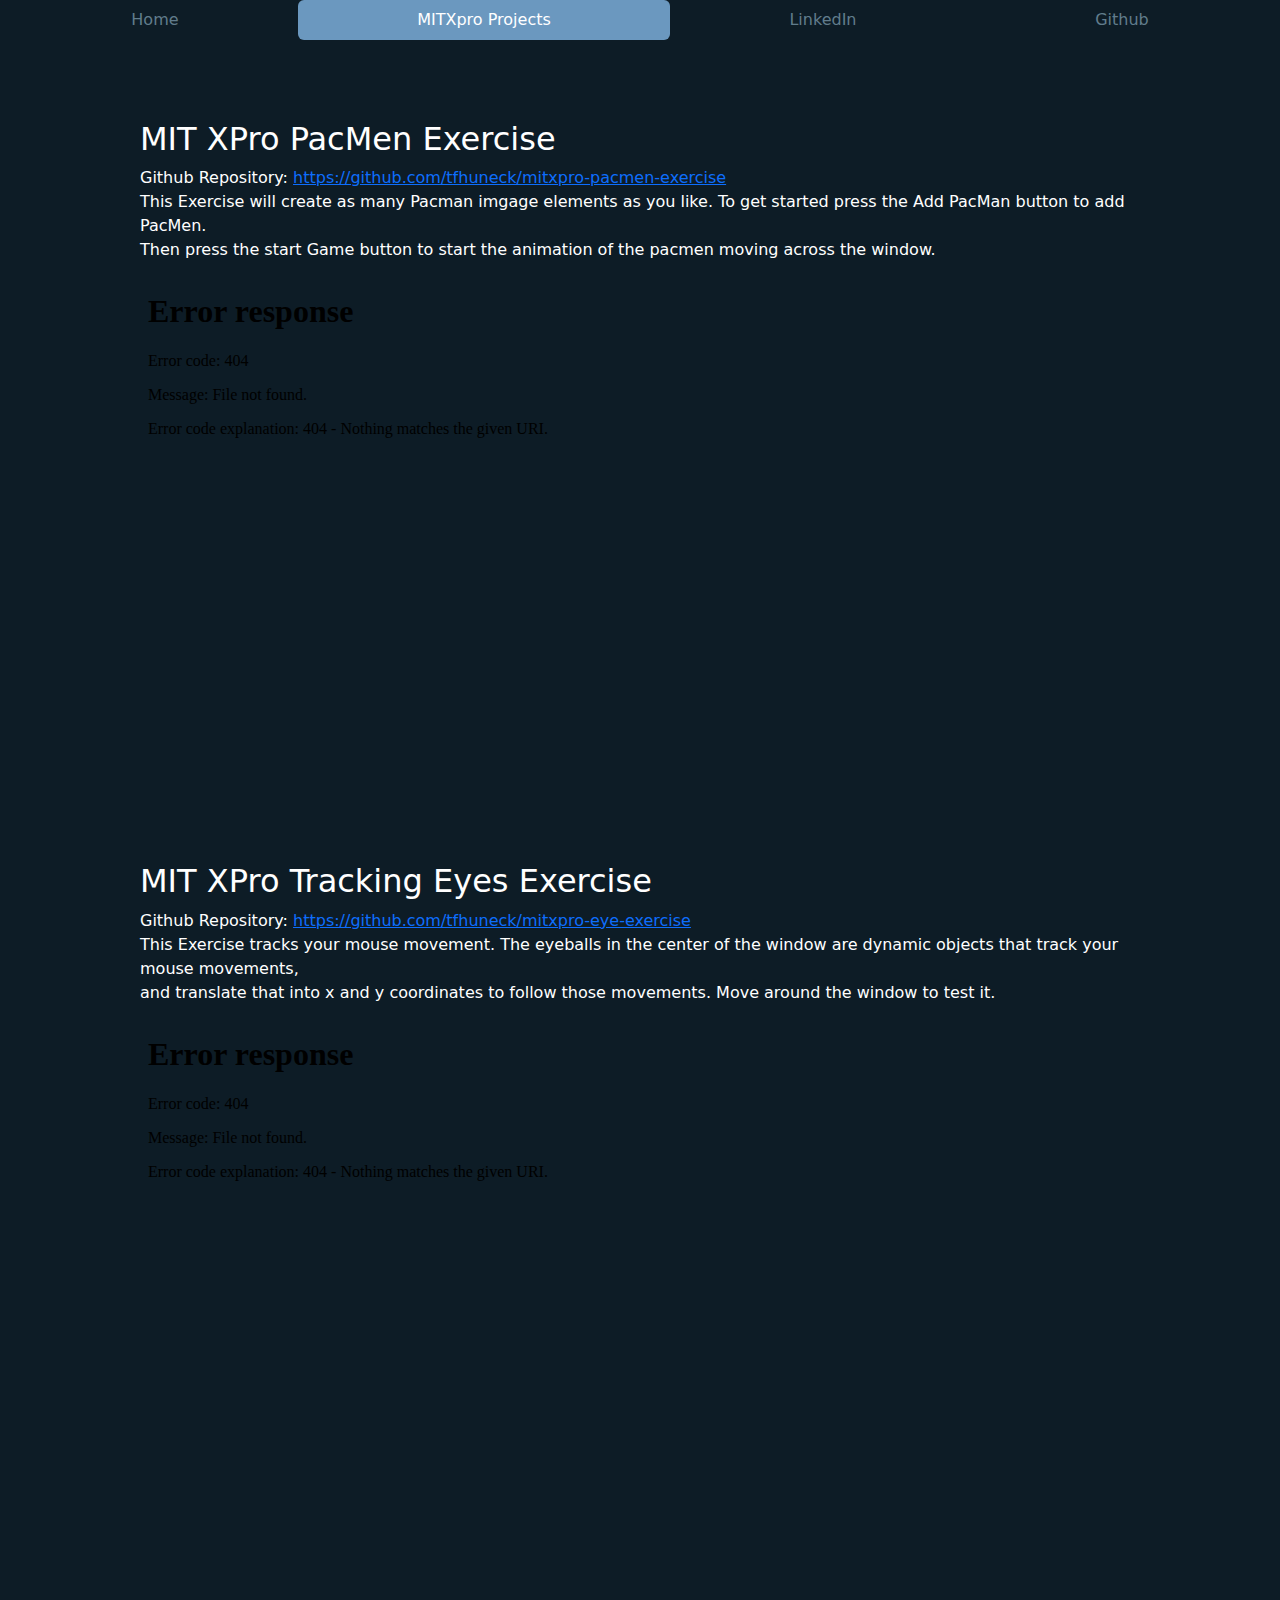
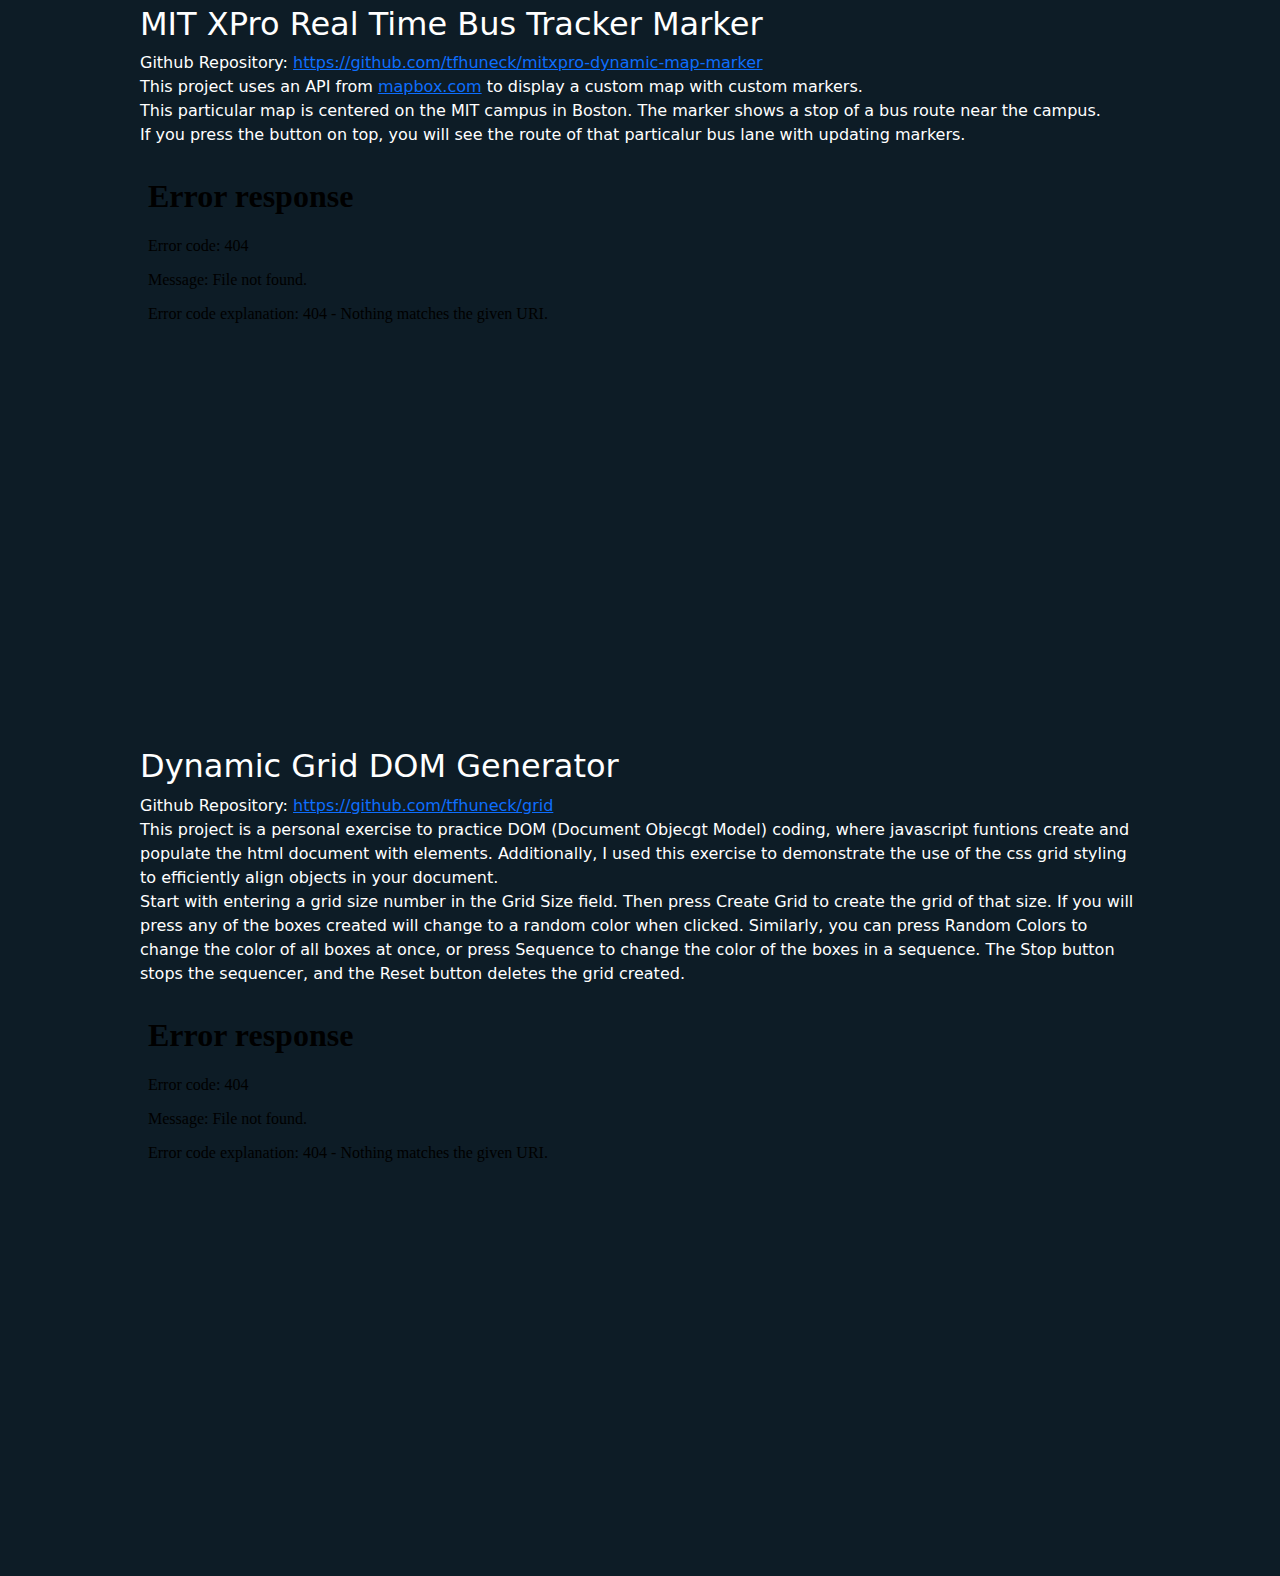
==== projects.html @ bc0f6025 "commit" ====
<!DOCTYPE html>
<html lang="en">
<head>
    <meta charset="UTF-8">
    <meta http-equiv="X-UA-Compatible" content="IE=edge">
    <meta name="viewport" content="width=device-width, initial-scale=1.0">
    <link rel="stylesheet" href="./styles/style.css">
    <script src="./node_modules/@popperjs/core/dist/umd/popper-base.js"></script>
    <title>TFHuneck Portfolio Landingpage</title>
</head>
<body class="container-fluid">
    <nav class="nav nav-pills nav-fill">
        <a class="nav-link" aria-current="page" href="./index.html">Home</a>
        <a class="nav-link active" href="./projects.html">MITXpro Projects</a>
        <a class="nav-link" href="https://www.linkedin.com/in/timothy-huneck-b349a9a6/">LinkedIn</a>
        <a class="nav-link" href="https://github.com/tfhuneck">Github</a>
    </nav>

    <main class="projects">

        <div class="project-header">
            <h2>MIT XPro PacMen Exercise</h2>
            Github Repository: <a href="https://github.com/tfhuneck/mitxpro-pacmen-exercise">https://github.com/tfhuneck/mitxpro-pacmen-exercise</a> <br>
            This Exercise will create as many Pacman imgage elements as you like. 
            To get started press the Add PacMan button to add PacMen. <br>
            Then press the start Game button to start the animation of the pacmen moving across the window.
        </div>
        <iframe class="project-frame" src="./pacmen/pacman.html" frameborder="0"></iframe>
        
        <div class="project-header">
            <h2>MIT XPro Tracking Eyes Exercise</h2>
            Github Repository: <a href="https://github.com/tfhuneck/mitxpro-eye-exercise">https://github.com/tfhuneck/mitxpro-eye-exercise</a> <br>
            This Exercise tracks your mouse movement. The eyeballs in the center of the window are dynamic objects that track your mouse movements, <br>
            and translate that into x and y coordinates to follow those movements. Move around the window to test it. 
        </div>
        <iframe class="project-frame" src="./eye-exercise/eyes.html" frameborder="0"></iframe>
        <div class="project-header">
            <h2>MIT XPro Real Time Bus Tracker Marker</h2>
            Github Repository: <a href="https://github.com/tfhuneck/mitxpro-dynamic-map-marker">https://github.com/tfhuneck/mitxpro-dynamic-map-marker</a> <br>
            This project uses an API from <a href="https://www.mapbox.com/">mapbox.com</a> to display a custom map with custom markers. <br>
            This particular map is centered on the MIT campus in Boston. The marker shows a stop of a bus route near the campus. <br> 
            If you press the button on top, you will see the route of that particalur bus lane with updating markers. 
        </div>
        <iframe class="project-frame" src="./mapmarker/mapmarker.html" frameborder="0"></iframe>
        <div class="project-header">
            <h2>Dynamic Grid DOM Generator</h2>
            Github Repository: <a href="https://github.com/tfhuneck/grid">https://github.com/tfhuneck/grid</a> <br>
            This project is a personal exercise to practice DOM (Document Objecgt Model) coding, where javascript funtions create and populate 
            the html document with elements. Additionally, I used this exercise to demonstrate the use of the css grid styling to efficiently align objects in your document. <br>
            Start with entering a grid size number in the Grid Size field. Then press Create Grid to create the grid of that size. If you will press any of the boxes 
            created will change to a random color when clicked. Similarly, you can press Random Colors to change the color of all boxes at once, or press Sequence to change 
            the color of the boxes in a sequence. The Stop button stops the sequencer, and the Reset button deletes the grid created.
        </div>
        <iframe class="project-frame" src="./Grid/grid.html" frameborder="0"></iframe>
    </main>
</body> 
</html>
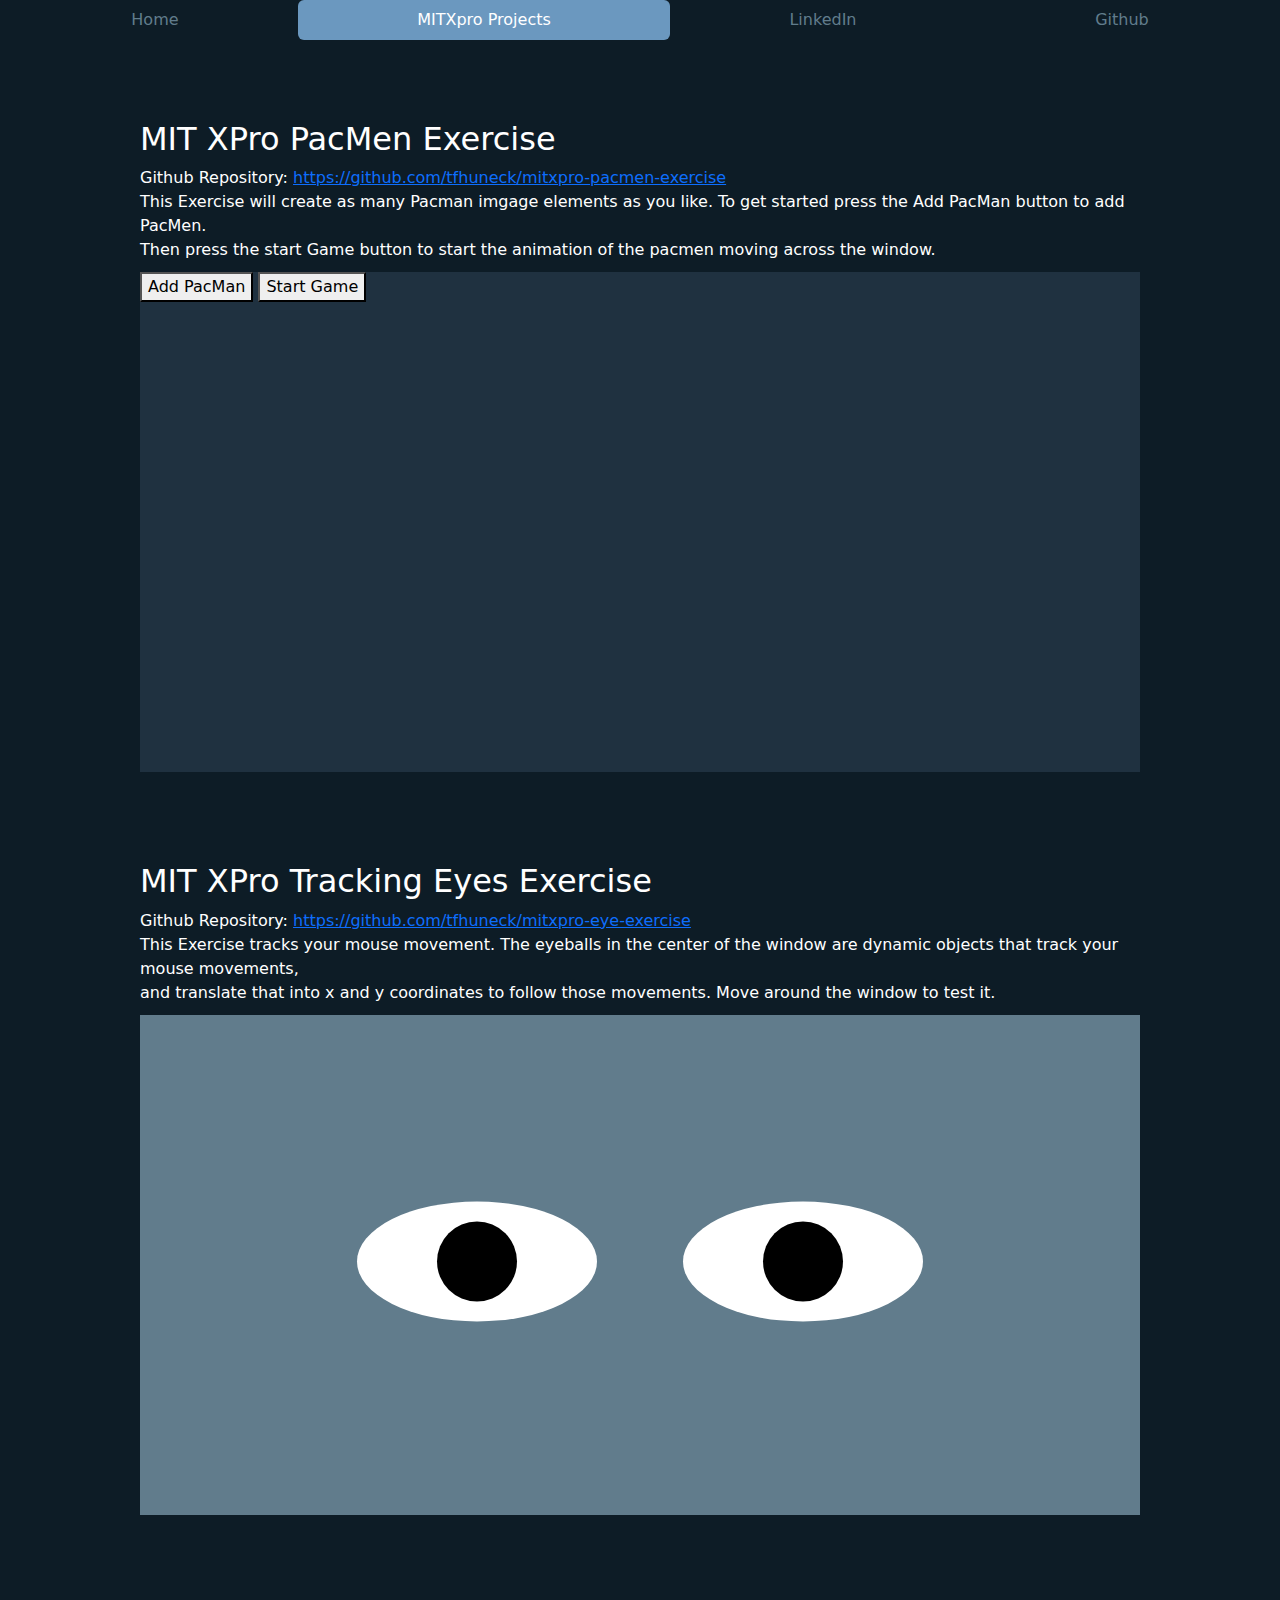
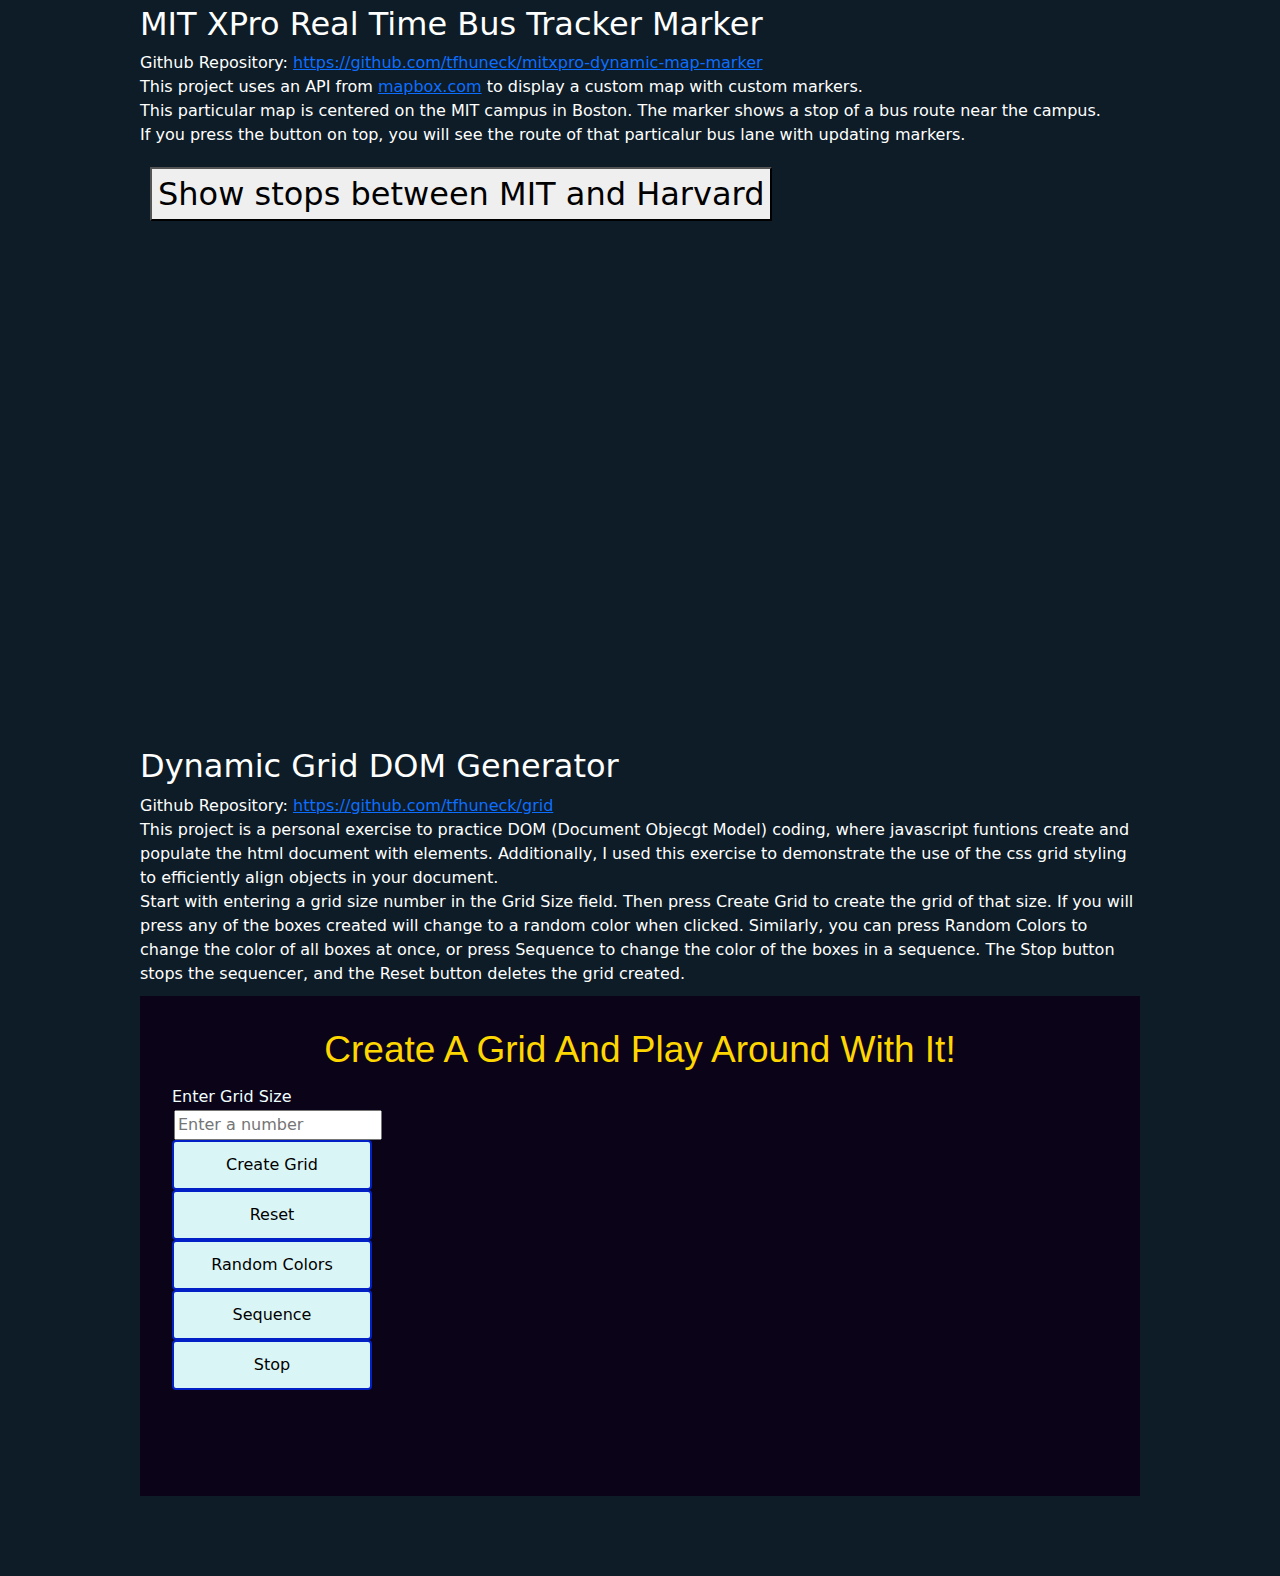
==== commit c5d956ae: "file organization" ====
--- a/projects.html
+++ b/projects.html
@@ -25,7 +25,7 @@
             To get started press the Add PacMan button to add PacMen. <br>
             Then press the start Game button to start the animation of the pacmen moving across the window.
         </div>
-        <iframe class="project-frame" src="./pacmen/pacman.html" frameborder="0"></iframe>
+        <iframe class="project-frame" src="./pacman.html" frameborder="0"></iframe>
         
         <div class="project-header">
             <h2>MIT XPro Tracking Eyes Exercise</h2>
@@ -33,7 +33,7 @@
             This Exercise tracks your mouse movement. The eyeballs in the center of the window are dynamic objects that track your mouse movements, <br>
             and translate that into x and y coordinates to follow those movements. Move around the window to test it. 
         </div>
-        <iframe class="project-frame" src="./eye-exercise/eyes.html" frameborder="0"></iframe>
+        <iframe class="project-frame" src="./eyes.html" frameborder="0"></iframe>
         <div class="project-header">
             <h2>MIT XPro Real Time Bus Tracker Marker</h2>
             Github Repository: <a href="https://github.com/tfhuneck/mitxpro-dynamic-map-marker">https://github.com/tfhuneck/mitxpro-dynamic-map-marker</a> <br>
@@ -41,7 +41,7 @@
             This particular map is centered on the MIT campus in Boston. The marker shows a stop of a bus route near the campus. <br> 
             If you press the button on top, you will see the route of that particalur bus lane with updating markers. 
         </div>
-        <iframe class="project-frame" src="./mapmarker/mapmarker.html" frameborder="0"></iframe>
+        <iframe class="project-frame" src="./mapmarker.html" frameborder="0"></iframe>
         <div class="project-header">
             <h2>Dynamic Grid DOM Generator</h2>
             Github Repository: <a href="https://github.com/tfhuneck/grid">https://github.com/tfhuneck/grid</a> <br>
@@ -51,7 +51,7 @@
             created will change to a random color when clicked. Similarly, you can press Random Colors to change the color of all boxes at once, or press Sequence to change 
             the color of the boxes in a sequence. The Stop button stops the sequencer, and the Reset button deletes the grid created.
         </div>
-        <iframe class="project-frame" src="./Grid/grid.html" frameborder="0"></iframe>
+        <iframe class="project-frame" src="./grid.html" frameborder="0"></iframe>
     </main>
 </body> 
 </html>